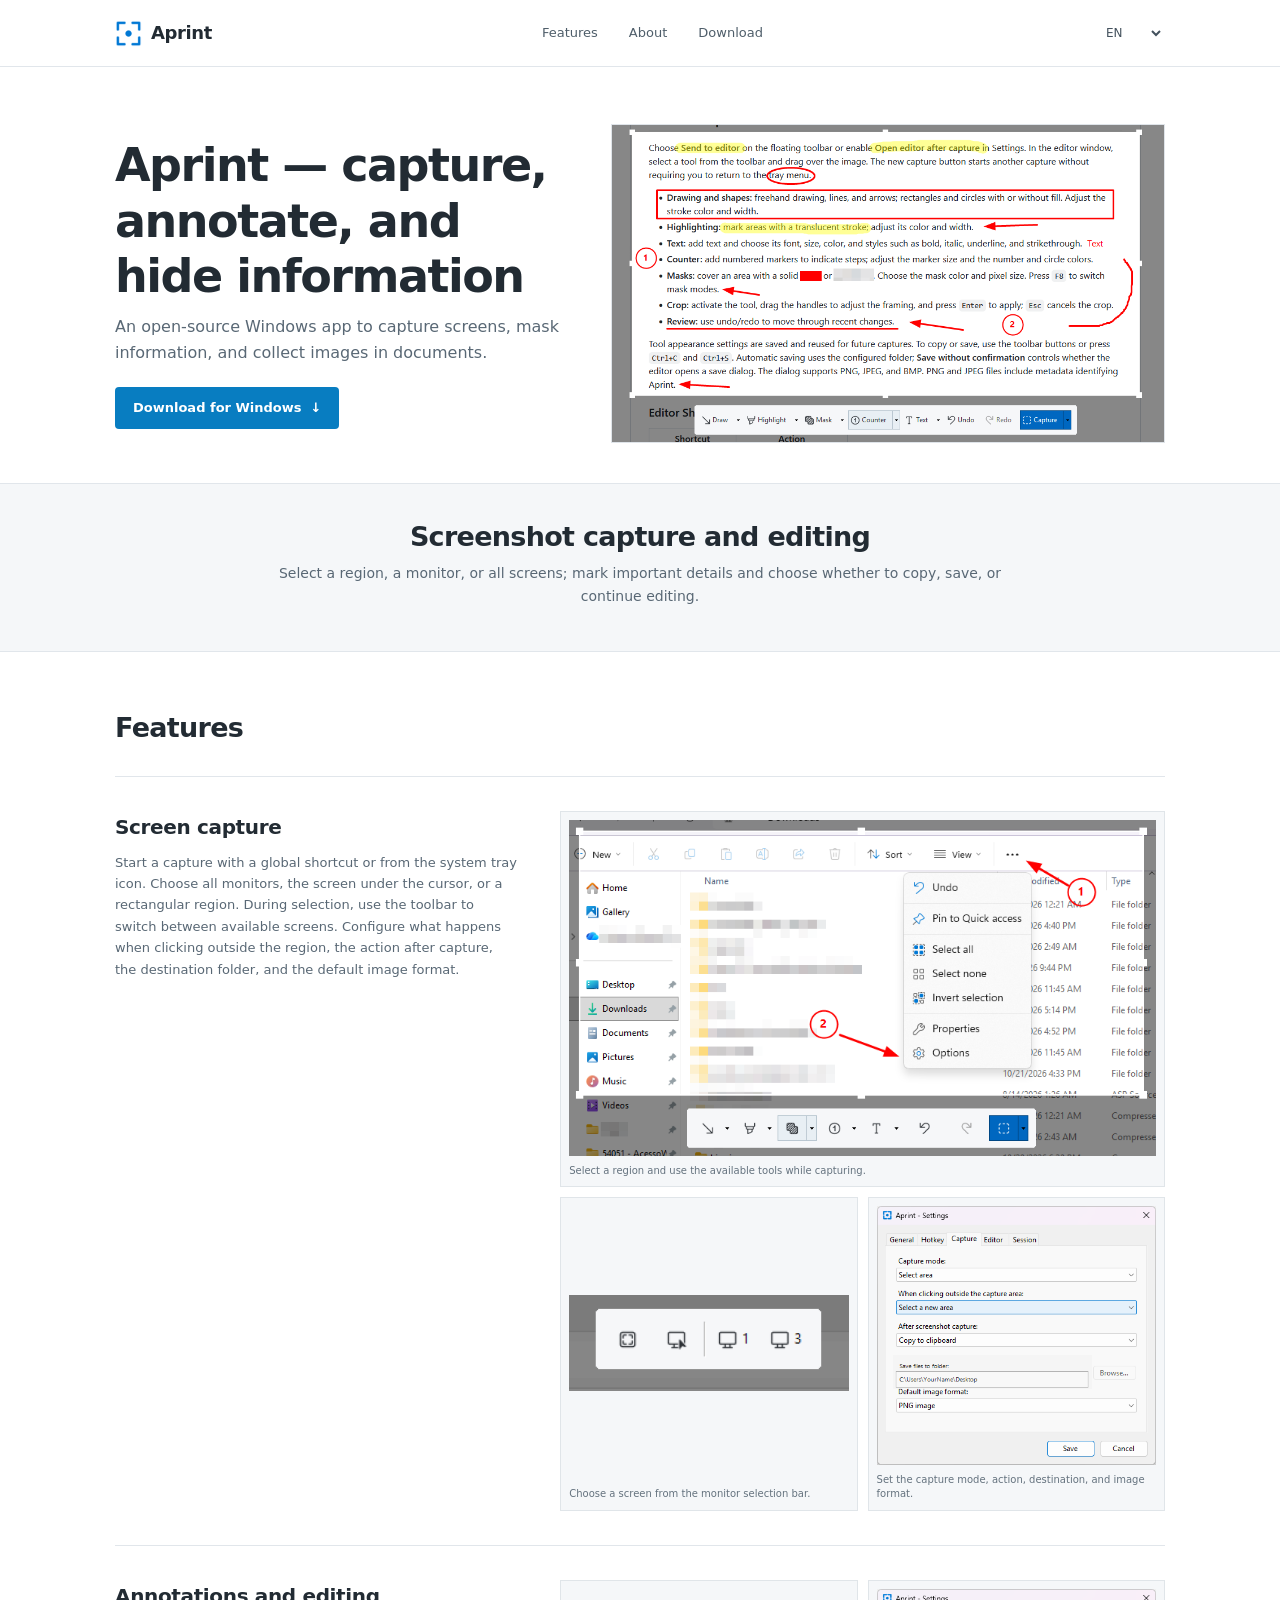
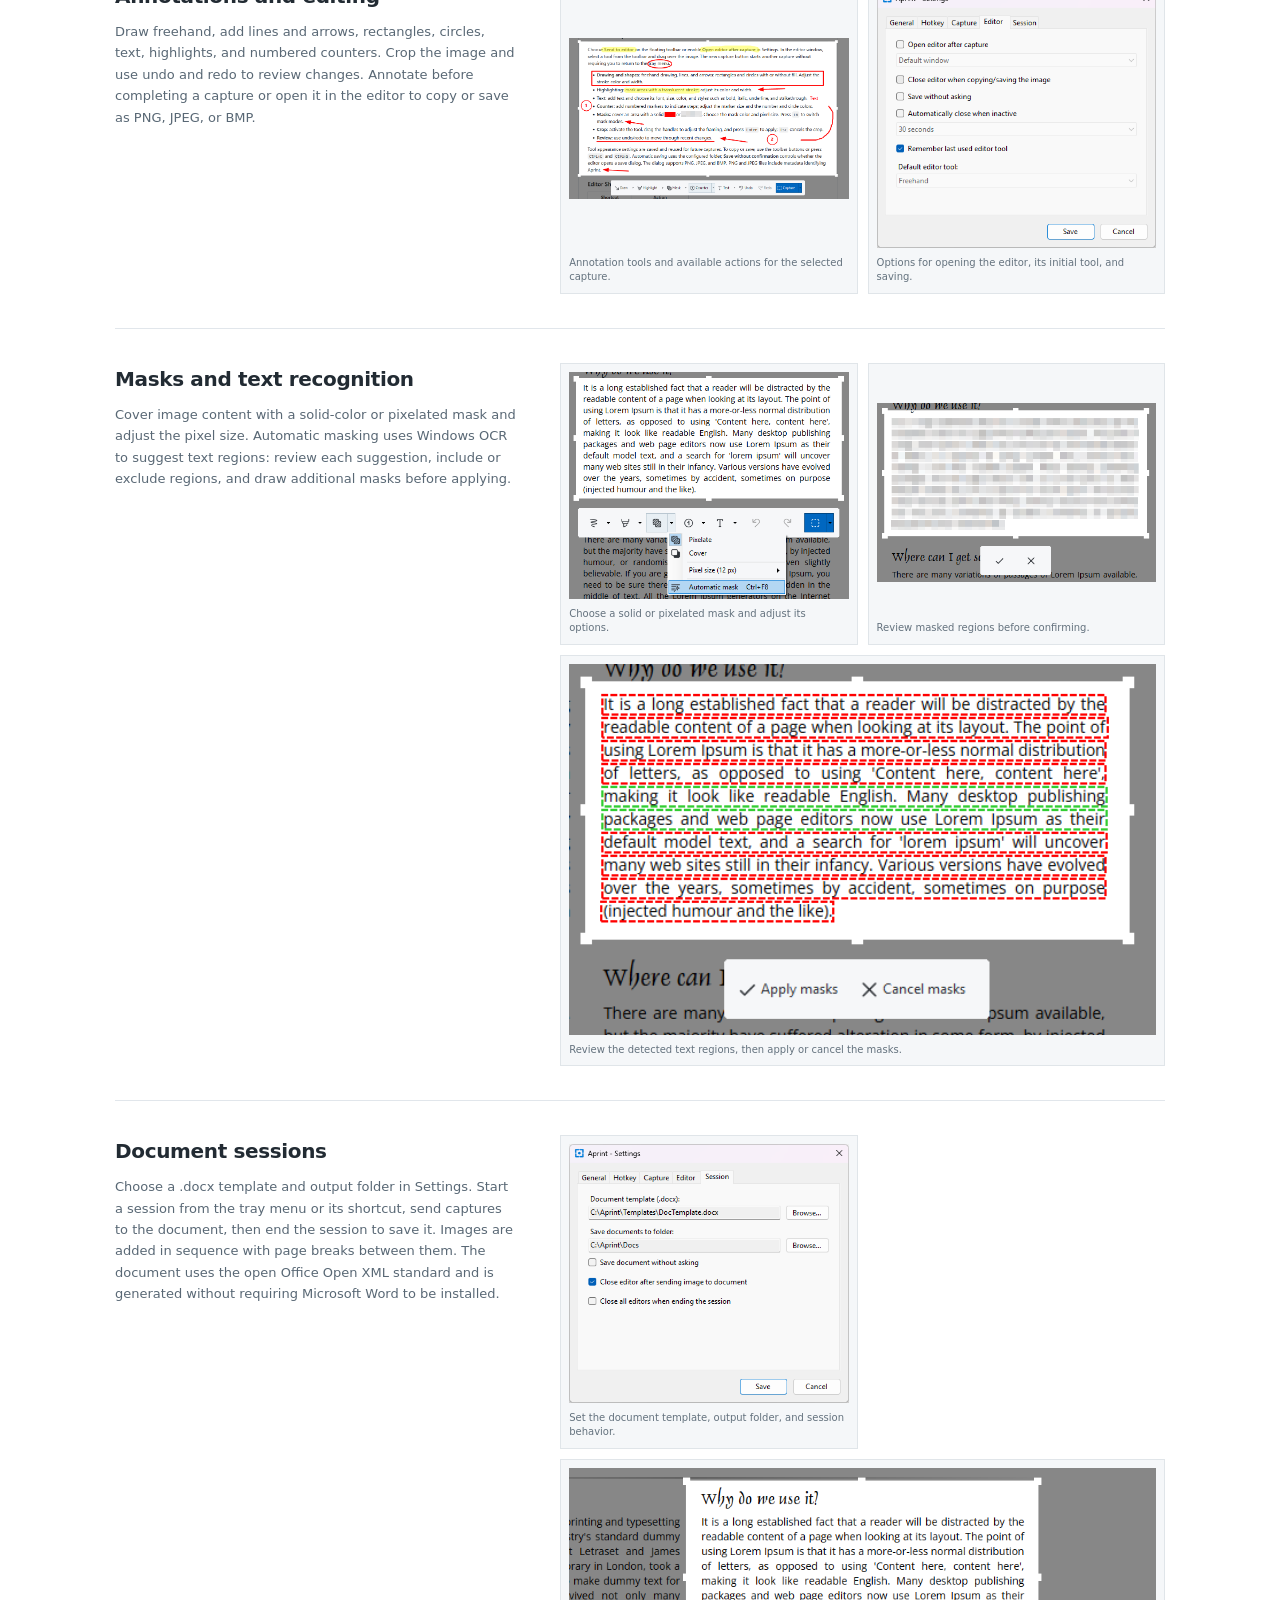
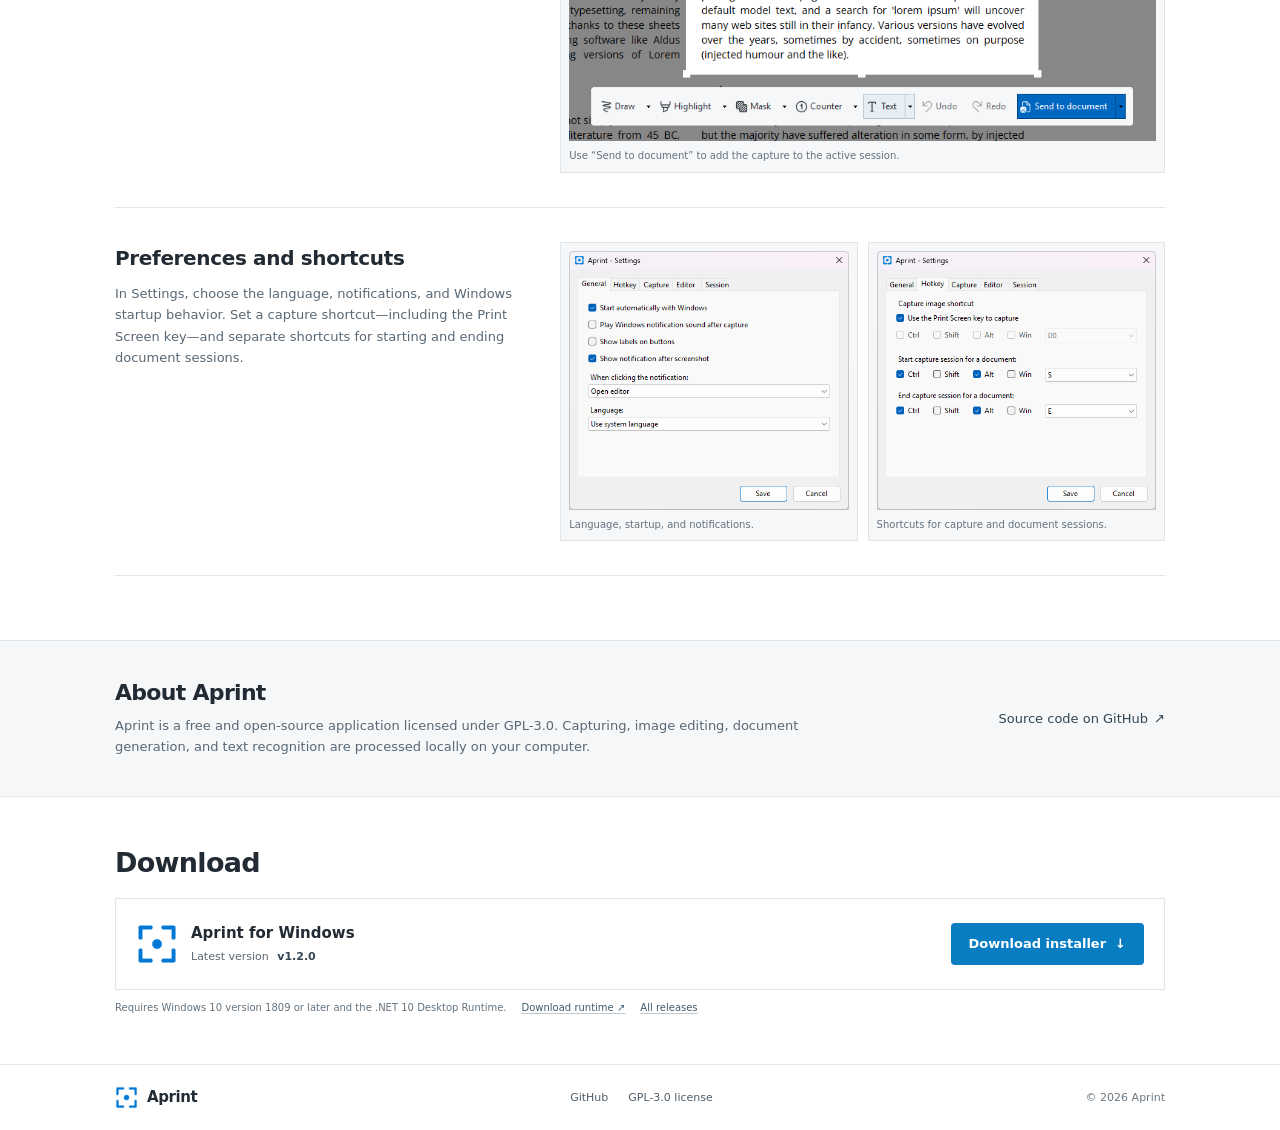
==== index.html @ 906020ec "first commit" ====
<!doctype html>
<html lang="pt-BR">
<head>
  <meta charset="utf-8">
  <meta name="viewport" content="width=device-width, initial-scale=1">
  <meta name="theme-color" content="#ffffff">
  <meta name="description" content="Aplicativo de código aberto para Windows: capture telas, proteja informações com máscaras e reúna imagens em documentos.">
  <meta property="og:type" content="website">
  <meta property="og:title" content="Aprint — capture, anote e oculte informações">
  <meta property="og:description" content="Aplicativo de código aberto para Windows: capture telas, proteja informações com máscaras e reúna imagens em documentos.">
  <meta property="og:image" content="assets/capture-annotations.png">
  <title>Aprint — capture, anote e oculte informações</title>
  <link rel="icon" type="image/png" href="assets/AppIcon.png">
  <link rel="stylesheet" href="styles.css">
  <script src="app.js" defer></script>
</head>
<body>
  <a class="skip-link" href="#main" data-i18n="skip">Pular para o conteúdo</a>
  <header class="site-header">
    <div class="container nav-wrap">
      <a class="brand" href="#" aria-label="Aprint — início" data-i18n-aria="brandHome">
        <img src="assets/AppIcon.png" alt="">
        <span>Aprint</span>
      </a>
      <nav class="desktop-nav" aria-label="Navegação principal" data-i18n-aria="mainNavigation">
        <a href="#features" data-i18n="navFeatures">Recursos</a>
        <a href="#about" data-i18n="navAbout">Sobre</a>
        <a href="#download" data-i18n="navDownload">Download</a>
      </nav>
      <div class="nav-actions">
        <label class="sr-only" for="language" data-i18n="languageLabel">Idioma</label>
        <select id="language" class="language-select" aria-label="Idioma" data-i18n-aria="languageLabel">
          <option value="pt-BR">PT</option>
          <option value="en">EN</option>
          <option value="es">ES</option>
        </select>
      </div>
    </div>
  </header>

  <main id="main">
    <section class="hero">
      <div class="container">
        <div class="hero-copy">
          <h1 data-i18n="heroTitle">Aprint — capture, anote e oculte informações</h1>
          <p data-i18n="heroLead">Aplicativo de captura de tela de código aberto: capture telas, proteja informações com máscaras e reúna imagens em documentos.</p>
          <a class="button button-primary" href="#download"><span data-i18n="heroCta">Baixar para Windows</span><span aria-hidden="true">↓</span></a>
        </div>
        <figure class="hero-preview">
          <img src="assets/capture-annotations.png" alt="" data-i18n-alt="heroAlt">
        </figure>
      </div>
    </section>

    <section class="intro">
      <div class="container intro-inner">
        <h2 data-i18n="introTitle">Captura e edição de imagens</h2>
        <p data-i18n="introBody">Selecione uma área, um monitor ou todas as telas; marque os detalhes importantes e escolha se quer copiar, salvar ou continuar editando.</p>
      </div>
    </section>

    <section class="section features" id="features">
      <div class="container">
        <h2 class="section-title" data-i18n="featuresTitle">Recursos</h2>
        <div class="feature-list">
          <article class="feature-row">
            <div class="feature-copy">
              <h3 data-i18n="captureTitle">Captura de tela</h3>
              <p data-i18n="captureBody">Inicie a captura com um atalho global ou pelo ícone na bandeja do sistema. Escolha todos os monitores, a tela sob o cursor ou uma região retangular. Na seleção, a barra permite alternar entre as telas disponíveis. Configure o que acontece ao clicar fora da área, a ação após a captura, a pasta e o formato padrão.</p>
            </div>
            <div class="feature-gallery">
              <figure class="gallery-wide">
                <img src="assets/capture-snipping-tool.png" loading="lazy" alt="" data-i18n-alt="regionCaptureAlt">
                <figcaption data-i18n="regionCaptureCaption">Selecione a região e use as ferramentas disponíveis durante a captura.</figcaption>
              </figure>
              <figure>
                <img src="assets/capture-monitor-selection.png" loading="lazy" alt="" data-i18n-alt="monitorCaptureAlt">
                <figcaption data-i18n="monitorCaptureCaption">Escolha a tela na barra de seleção de monitores.</figcaption>
              </figure>
              <figure>
                <img src="assets/settings-capture.png" loading="lazy" alt="" data-i18n-alt="captureSettingsAlt">
                <figcaption data-i18n="captureSettingsCaption">Defina modo, ação, localização e formato das capturas.</figcaption>
              </figure>
            </div>
          </article>
          <article class="feature-row">
            <div class="feature-copy">
              <h3 data-i18n="editTitle">Anotações e edição</h3>
              <p data-i18n="editBody">Desenhe à mão livre, trace linhas e setas, adicione retângulos, círculos, texto, destaques e contadores numerados. Recorte a imagem e use desfazer e refazer para revisar as alterações. A captura pode ser anotada antes de concluir ou aberta no editor, onde também é possível copiar ou salvar em PNG, JPEG e BMP.</p>
            </div>
            <div class="feature-gallery">
              <figure>
                <img src="assets/capture-annotations.png" loading="lazy" alt="" data-i18n-alt="annotationToolsAlt">
                <figcaption data-i18n="annotationToolsCaption">Barra de ferramentas de anotação e ações da captura selecionada.</figcaption>
              </figure>
              <figure>
                <img src="assets/settings-editor.png" loading="lazy" alt="" data-i18n-alt="editorSettingsAlt">
                <figcaption data-i18n="editorSettingsCaption">Opções para abertura do editor, ferramenta inicial e salvamento.</figcaption>
              </figure>
            </div>
          </article>
          <article class="feature-row">
            <div class="feature-copy">
              <h3 data-i18n="maskTitle">Máscaras e reconhecimento de texto</h3>
              <p data-i18n="maskBody">Cubra informações com uma máscara de cor sólida ou pixelada e ajuste o tamanho dos pixels. A máscara automática usa o OCR do Windows para sugerir áreas de texto: revise cada sugestão, inclua ou exclua regiões e desenhe máscaras adicionais antes de aplicar.</p>
            </div>
            <div class="feature-gallery">
              <figure>
                <img src="assets/mask-automatic-menu.png" loading="lazy" alt="" data-i18n-alt="maskMenuAlt">
                <figcaption data-i18n="maskMenuCaption">Selecione a máscara sólida ou pixelada e ajuste suas opções.</figcaption>
              </figure>
              <figure>
                <img src="assets/mask-pixelation-review.png" loading="lazy" alt="" data-i18n-alt="maskReviewAlt">
                <figcaption data-i18n="maskReviewCaption">Revise as regiões mascaradas antes de confirmar.</figcaption>
              </figure>
              <figure class="gallery-wide">
                <img src="assets/mask-ocr-suggestions.png" loading="lazy" alt="" data-i18n-alt="maskOcrAlt">
                <figcaption data-i18n="maskOcrCaption">Revise as regiões de texto detectadas e aplique ou cancele as máscaras.</figcaption>
              </figure>
            </div>
          </article>
          <article class="feature-row">
            <div class="feature-copy">
              <h3 data-i18n="sessionTitle">Sessões de documentos</h3>
              <p data-i18n="sessionBody">Escolha um modelo .docx e uma pasta de destino nas configurações. Inicie uma sessão pelo menu da bandeja ou pelo atalho configurado, envie capturas para o documento e encerre a sessão para salvá-lo. As imagens são adicionadas em sequência, com quebras de página entre elas. O documento usa o padrão aberto Office Open XML e é gerado sem precisar instalar o Microsoft Word.</p>
            </div>
            <div class="feature-gallery">
              <figure>
                <img src="assets/settings-session.png" loading="lazy" alt="" data-i18n-alt="sessionSettingsAlt">
                <figcaption data-i18n="sessionSettingsCaption">Configure o modelo, a pasta de destino e o comportamento da sessão.</figcaption>
              </figure>
              <figure class="gallery-wide">
                <img src="assets/session-send-to-document.png" loading="lazy" alt="" data-i18n-alt="sessionSendAlt">
                <figcaption data-i18n="sessionSendCaption">Use “Enviar para documento” para incluir a captura na sessão ativa.</figcaption>
              </figure>
            </div>
          </article>
          <article class="feature-row">
            <div class="feature-copy">
              <h3 data-i18n="preferencesTitle">Preferências e atalhos</h3>
              <p data-i18n="preferencesBody">Nas configurações, escolha o idioma, notificações e comportamento ao iniciar o Windows. Defina o atalho de captura — incluindo a tecla Print Screen — e atalhos separados para iniciar e encerrar sessões de documentos.</p>
            </div>
            <div class="feature-gallery">
              <figure>
                <img src="assets/settings-general.png" loading="lazy" alt="" data-i18n-alt="generalSettingsAlt">
                <figcaption data-i18n="generalSettingsCaption">Idioma, inicialização e notificações.</figcaption>
              </figure>
              <figure>
                <img src="assets/settings-hotkeys.png" loading="lazy" alt="" data-i18n-alt="hotkeySettingsAlt">
                <figcaption data-i18n="hotkeySettingsCaption">Atalhos para captura e sessões de documentos.</figcaption>
              </figure>
            </div>
          </article>
        </div>
      </div>
    </section>

    <section class="about" id="about">
      <div class="container about-inner">
        <div class="about-copy">
          <h2 data-i18n="aboutTitle">Sobre o Aprint</h2>
          <p data-i18n="aboutBody">O Aprint é um aplicativo gratuito e de código aberto, licenciado sob GPL-3.0. Captura, edição de imagens, geração de documentos e reconhecimento de texto são processados localmente no computador.</p>
        </div>
        <a class="text-link" href="https://github.com/adrianoramos/aprint" target="_blank" rel="noopener noreferrer"><span data-i18n="sourceLink">Código-fonte no GitHub</span><span aria-hidden="true">↗</span></a>
      </div>
    </section>

    <section class="download section" id="download">
      <div class="container">
        <h2 class="section-title" data-i18n="downloadTitle">Download</h2>
        <div class="download-card">
          <div class="download-info">
            <img src="assets/AppIcon.png" alt="" width="42" height="42">
            <div>
              <h3 data-i18n="windowsDownload">Aprint para Windows</h3>
              <p><span data-i18n="latestRelease">Versão mais recente</span> <strong id="release-version">v1.2.0</strong><span id="release-date"></span></p>
            </div>
          </div>
          <a class="button button-primary" id="download-button" href="https://github.com/adrianoramos/aprint/releases/download/v1.2.0/Aprint-1.2.0-setup.exe">
            <span data-i18n="downloadInstaller">Baixar instalador</span>
            <span aria-hidden="true">↓</span>
          </a>
        </div>
        <div class="download-notes">
          <span data-i18n="requirements">Requer Windows 10 versão 1809 ou posterior e .NET 10 Desktop Runtime.</span>
          <a href="https://dotnet.microsoft.com/download/dotnet/10.0" target="_blank" rel="noopener noreferrer" data-i18n="runtimeLink">Baixar runtime ↗</a>
          <a id="release-link" href="https://github.com/adrianoramos/aprint/releases" target="_blank" rel="noopener noreferrer" data-i18n="allReleases">Todas as versões</a>
        </div>
      </div>
    </section>
  </main>

  <footer class="site-footer">
    <div class="container footer-inner">
      <a class="brand" href="#" aria-label="Aprint — início" data-i18n-aria="brandHome">
        <img src="assets/AppIcon.png" alt="">
        <span>Aprint</span>
      </a>
      <div class="footer-links">
        <a href="https://github.com/adrianoramos/aprint" target="_blank" rel="noopener noreferrer" data-i18n="footerGithub">GitHub</a>
        <a href="https://github.com/adrianoramos/aprint/blob/main/LICENSE" target="_blank" rel="noopener noreferrer" data-i18n="footerLicense">Licença GPL-3.0</a>
      </div>
      <span class="copyright">© <span id="year"></span> Aprint</span>
    </div>
  </footer>
</body>
</html>
---- styles.css ----
:root {
  color-scheme: light;
  --page: #fff;
  --subtle: #f5f7f9;
  --line: #e1e6eb;
  --text: #222b33;
  --muted: #596875;
  --blue: #087dc1;
  --font: Inter, ui-sans-serif, system-ui, -apple-system, BlinkMacSystemFont, "Segoe UI", sans-serif;
}

* { box-sizing: border-box; }
html { scroll-behavior: smooth; scroll-padding-top: 76px; }
body { margin: 0; background: var(--page); color: var(--text); font-family: var(--font); font-size: 15px; line-height: 1.65; -webkit-font-smoothing: antialiased; }
a { color: inherit; text-decoration: none; }
img { display: block; max-width: 100%; }
h1, h2, h3, p, figure { margin: 0; }
.container { width: min(1050px, calc(100% - 48px)); margin-inline: auto; }
.sr-only { position: absolute; width: 1px; height: 1px; padding: 0; margin: -1px; overflow: hidden; clip: rect(0,0,0,0); white-space: nowrap; border: 0; }
.skip-link { position: fixed; z-index: 20; top: 10px; left: 10px; padding: 8px 12px; transform: translateY(-150%); border-radius: 3px; background: #fff; color: var(--text); box-shadow: 0 1px 5px #0002; }
.skip-link:focus { transform: translateY(0); }

.site-header { position: sticky; z-index: 10; top: 0; border-bottom: 1px solid var(--line); background: rgba(255,255,255,.97); }
.nav-wrap { display: flex; min-height: 66px; align-items: center; justify-content: space-between; }
.brand { display: inline-flex; align-items: center; gap: 9px; font-size: 18px; font-weight: 650; letter-spacing: -.4px; }
.brand img { width: 27px; height: 27px; object-fit: contain; }
.desktop-nav { display: flex; align-items: center; gap: 31px; }
.desktop-nav a, .footer-links a { color: #4f5e6a; font-size: 13px; }
.desktop-nav a:hover, .footer-links a:hover, .text-link:hover { color: var(--blue); }
.nav-actions { display: flex; align-items: center; }
.language-select { padding: 7px 25px 7px 8px; border: 1px solid transparent; border-radius: 3px; background: transparent; color: #43515d; font: inherit; font-size: 12px; cursor: pointer; }
.language-select:focus-visible { outline: 2px solid var(--blue); outline-offset: 2px; }
.language-select option { background: white; color: var(--text); }

.hero { padding: 57px 0 40px; }
.hero-copy { max-width: 760px; margin: 0 auto 34px; text-align: center; }
.hero h1 { font-size: clamp(32px, 4.1vw, 46px); font-weight: 620; letter-spacing: -1.5px; line-height: 1.2; }
.hero-copy p { margin: 10px auto 20px; color: var(--muted); font-size: 16px; }
.button { display: inline-flex; min-height: 42px; padding: 0 17px; align-items: center; justify-content: center; gap: 9px; border: 1px solid transparent; border-radius: 4px; font: inherit; font-size: 13px; font-weight: 600; }
.button-primary { background: var(--blue); color: #fff; }
.button-primary:hover { background: #066ba7; }
.hero-preview { max-width: 850px; margin-inline: auto; border: 1px solid #dfe4e9; background: var(--subtle); }
.hero-preview img { width: 100%; }

@media (min-width: 801px) {
  .hero > .container { display: grid; grid-template-columns: minmax(0, .9fr) minmax(0, 1.1fr); align-items: center; gap: 42px; }
  .hero-copy { margin: 0; text-align: left; }
  .hero-copy p { margin-inline: 0; }
  .hero-preview { width: 100%; min-width: 0; }
}

.intro { padding: 35px 0 43px; border-block: 1px solid var(--line); background: var(--subtle); }
.intro-inner { max-width: 730px; text-align: center; }
.intro h2, .section-title, .about h2 { font-size: 27px; font-weight: 610; letter-spacing: -.7px; line-height: 1.3; }
.intro p { margin-top: 8px; color: var(--muted); font-size: 14px; }

.section { padding: 58px 0 64px; }
.section-title { margin-bottom: 30px; }
.feature-list { border-top: 1px solid var(--line); }
.feature-row { display: grid; padding: 34px 0; grid-template-columns: .8fr 1.2fr; align-items: start; gap: 42px; border-bottom: 1px solid var(--line); }
.feature-row-reverse { grid-template-columns: 1.2fr .8fr; }
.feature-row-reverse .feature-copy { grid-column: 2; grid-row: 1; }
.feature-row-reverse .feature-gallery { grid-column: 1; grid-row: 1; }
.feature-copy h3 { font-size: 20px; font-weight: 610; letter-spacing: -.35px; }
.feature-copy p { margin-top: 8px; color: var(--muted); font-size: 13px; }
.feature-gallery { display: grid; min-width: 0; grid-template-columns: repeat(2, minmax(0, 1fr)); align-items: stretch; gap: 10px; }
.feature-gallery figure { display: grid; min-width: 0; padding: 8px; grid-template-rows: 1fr auto; gap: 8px; border: 1px solid #e0e5e9; background: var(--subtle); }
.feature-gallery figure img { width: 100%; max-height: 280px; align-self: center; object-fit: contain; }
.feature-gallery .gallery-wide { grid-column: 1 / -1; }
.feature-gallery .gallery-wide img { max-height: 380px; }
.feature-gallery figcaption { color: #64727e; font-size: 10px; line-height: 1.45; }

.about { padding: 38px 0; border-block: 1px solid var(--line); background: var(--subtle); }
.about-inner { display: flex; align-items: center; justify-content: space-between; gap: 38px; }
.about-copy { max-width: 710px; }
.about h2 { font-size: 22px; }
.about p { margin-top: 7px; color: var(--muted); font-size: 13px; }
.text-link { display: inline-flex; flex: 0 0 auto; align-items: center; gap: 6px; color: #334653; font-size: 13px; }

.download { padding-top: 48px; padding-bottom: 48px; }
.download .section-title { margin-bottom: 18px; }
.download-card { display: flex; min-height: 92px; padding: 18px 20px; align-items: center; justify-content: space-between; gap: 20px; border: 1px solid var(--line); background: #fff; }
.download-info { display: flex; align-items: center; gap: 13px; }
.download-info > img { width: 42px; height: 42px; object-fit: contain; }
.download-info h3 { font-size: 15px; font-weight: 610; }
.download-info p { margin-top: 2px; color: var(--muted); font-size: 11px; }
.download-info strong { margin-left: 5px; color: #344553; font-weight: 600; }
#release-date:empty { display: none; }
#release-date:not(:empty)::before { padding-inline: 5px; content: "·"; }
.download-notes { display: flex; margin-top: 10px; flex-wrap: wrap; gap: 5px 15px; color: #64727e; font-size: 10px; }
.download-notes a { color: #405b6e; text-decoration: underline; text-decoration-color: #bac8d1; text-underline-offset: 2px; }
.download-notes a:hover { color: var(--blue); }

.site-footer { border-top: 1px solid var(--line); background: #fff; }
.footer-inner { display: flex; min-height: 65px; align-items: center; justify-content: space-between; gap: 20px; }
.footer-inner .brand { font-size: 15px; }
.footer-inner .brand img { width: 23px; height: 23px; }
.footer-links { display: flex; gap: 20px; }
.footer-links a, .copyright { font-size: 11px; }
.copyright { color: #6a7782; }
:focus-visible { outline: 2px solid var(--blue); outline-offset: 3px; }

@media (max-width: 680px) {
  html { scroll-padding-top: 65px; }
  .container { width: calc(100% - 36px); }
  .nav-wrap { min-height: 60px; }
  .desktop-nav { gap: 14px; }
  .desktop-nav a { font-size: 11px; }
  .brand { gap: 7px; font-size: 16px; }
  .brand img { width: 24px; height: 24px; }
  .language-select { padding-inline: 4px 16px; font-size: 10px; }
  .hero { padding: 43px 0 30px; }
  .hero-copy { margin-bottom: 25px; }
  .hero h1 { font-size: 34px; }
  .hero-copy p { font-size: 14px; }
  .intro { padding: 29px 0 34px; }
  .intro h2, .section-title { font-size: 24px; }
  .section { padding: 42px 0; }
  .feature-row, .feature-row-reverse { padding: 24px 0; grid-template-columns: 1fr; gap: 16px; }
  .feature-row-reverse .feature-copy, .feature-row-reverse .feature-gallery { grid-column: 1; grid-row: auto; }
  .feature-copy h3 { font-size: 18px; }
  .feature-copy p { font-size: 12px; }
  .feature-gallery { gap: 8px; }
  .feature-gallery figure { padding: 6px; gap: 6px; }
  .feature-gallery figure img { max-height: 230px; }
  .feature-gallery .gallery-wide img { max-height: 290px; }
  .feature-gallery figcaption { font-size: 9px; }
  .about-inner { align-items: flex-start; flex-direction: column; gap: 16px; }
  .download-card { align-items: flex-start; flex-direction: column; }
  .download-card .button { align-self: stretch; }
  .footer-inner { padding-block: 15px; flex-wrap: wrap; }
  .footer-links { gap: 13px; }
}

@media (max-width: 370px) {
  .desktop-nav { gap: 9px; }
  .desktop-nav a { font-size: 10px; }
  .brand span { display: none; }
}

@media (prefers-reduced-motion: reduce) {
  *, *::before, *::after { scroll-behavior: auto !important; transition-duration: .01ms !important; animation-duration: .01ms !important; animation-iteration-count: 1 !important; }
}
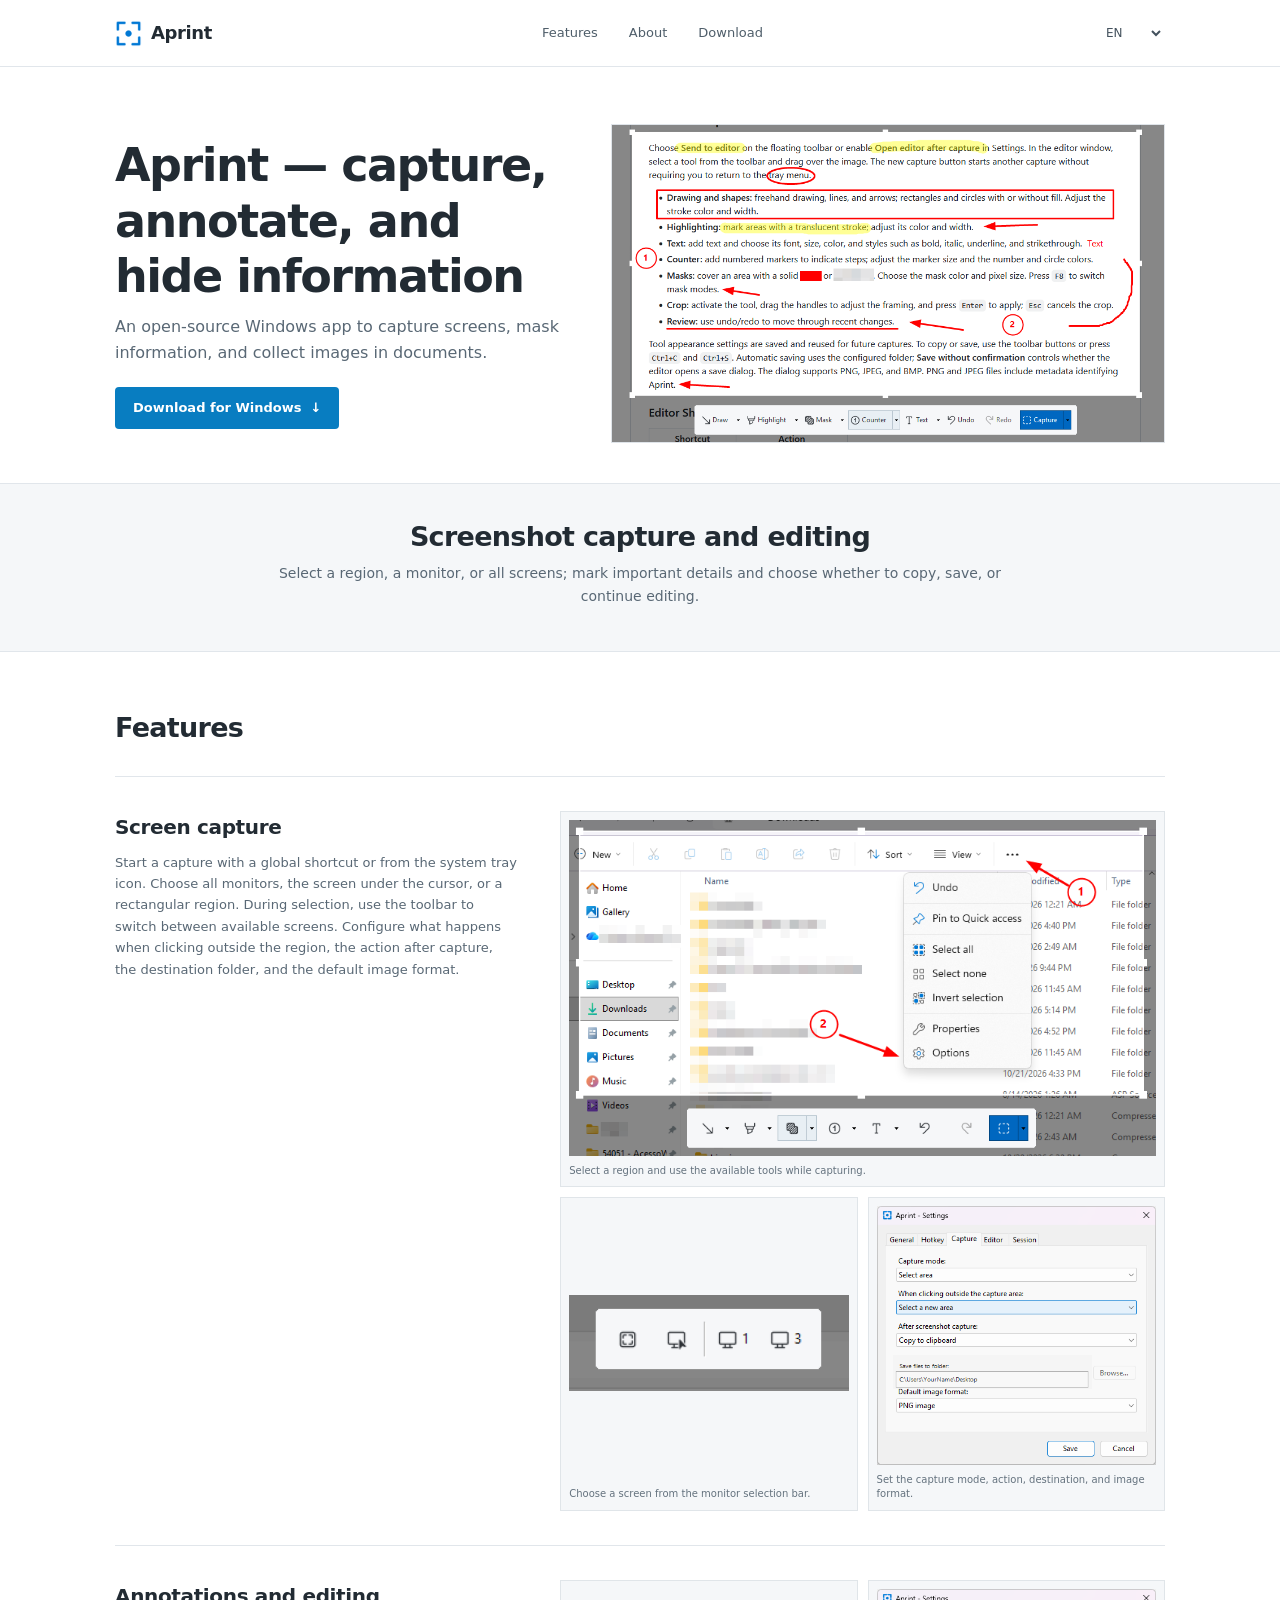
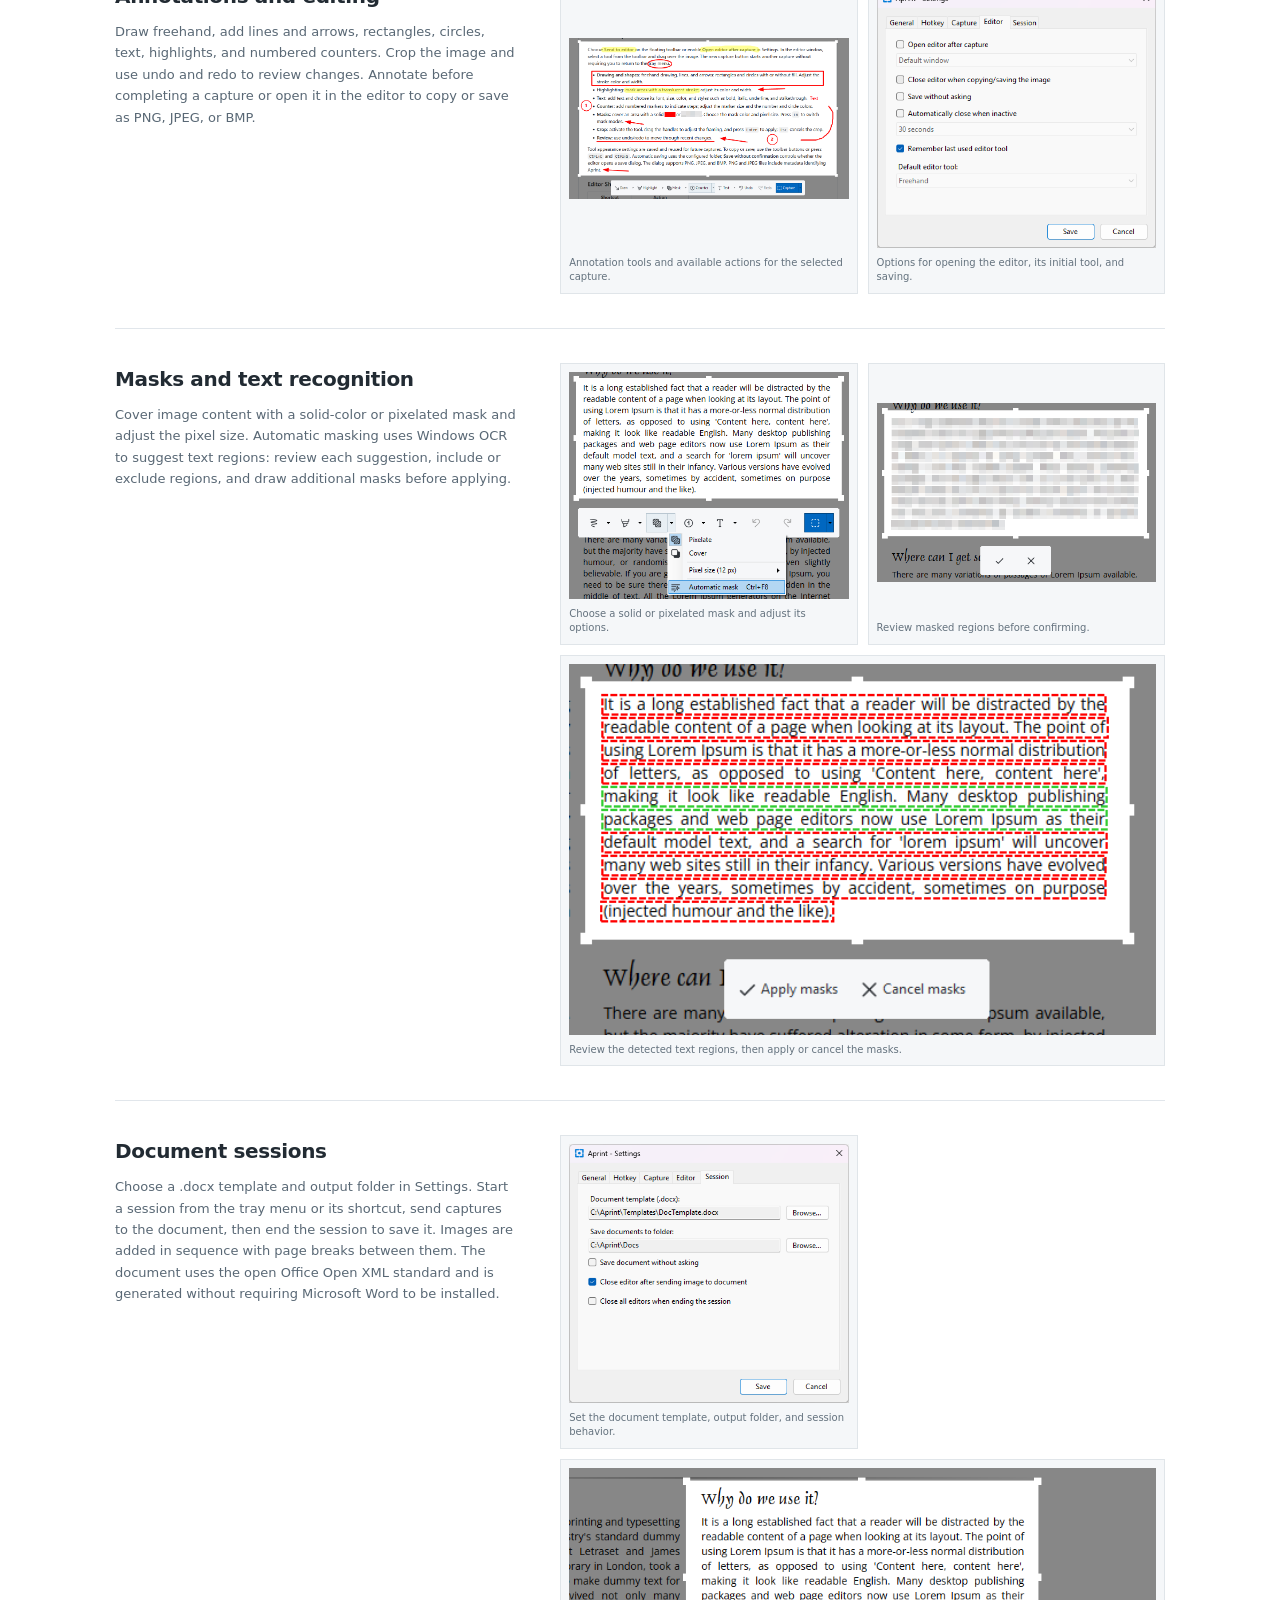
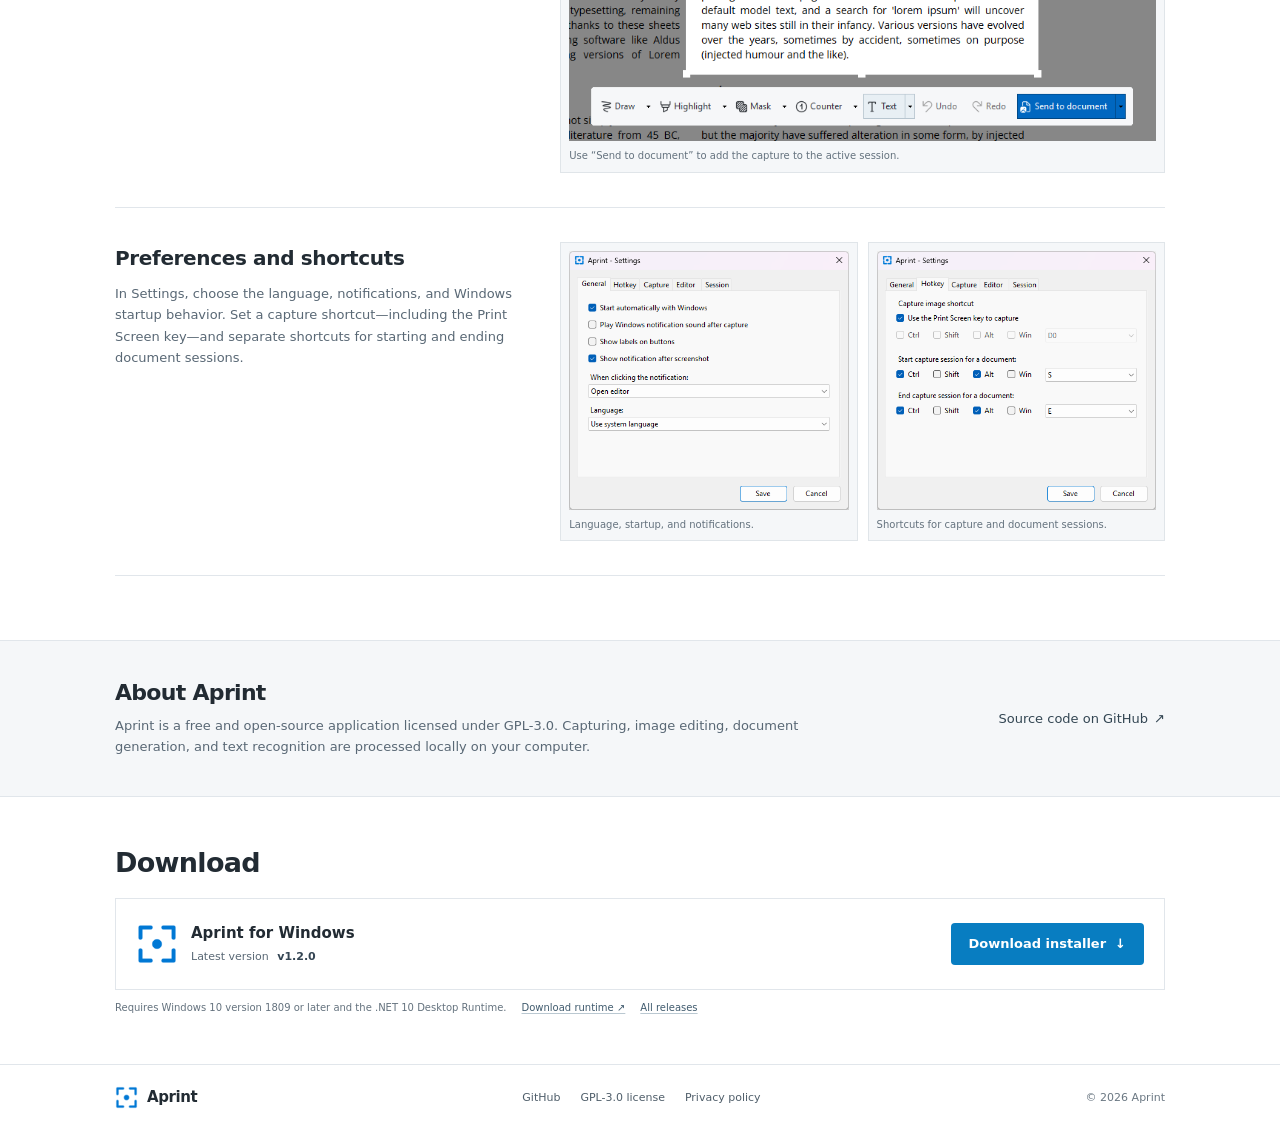
==== commit 2d8d25d7: "Privacy policy page" ====
--- a/index.html
+++ b/index.html
@@ -1,37 +1,50 @@
 <!doctype html>
-<html lang="pt-BR">
+<html lang="en">
 <head>
   <meta charset="utf-8">
   <meta name="viewport" content="width=device-width, initial-scale=1">
   <meta name="theme-color" content="#ffffff">
-  <meta name="description" content="Aplicativo de código aberto para Windows: capture telas, proteja informações com máscaras e reúna imagens em documentos.">
+  <meta name="description" content="Open-source Windows app to capture screens, mask information, and collect images in documents.">
   <meta property="og:type" content="website">
-  <meta property="og:title" content="Aprint — capture, anote e oculte informações">
-  <meta property="og:description" content="Aplicativo de código aberto para Windows: capture telas, proteja informações com máscaras e reúna imagens em documentos.">
+  <meta property="og:title" content="Aprint — capture, annotate, and hide information">
+  <meta property="og:description" content="Open-source Windows app to capture screens, mask information, and collect images in documents.">
   <meta property="og:image" content="assets/capture-annotations.png">
-  <title>Aprint — capture, anote e oculte informações</title>
+  <title>Aprint — capture, annotate, and hide information</title>
   <link rel="icon" type="image/png" href="assets/AppIcon.png">
   <link rel="stylesheet" href="styles.css">
   <script src="app.js" defer></script>
+  <script async src="https://www.googletagmanager.com/gtm.js?id=GTM-P7H8LNK3"></script>
+  <script>
+    window.dataLayer = window.dataLayer || [];
+    function gtag(){dataLayer.push(arguments);}
+    gtag('js', new Date());
+  </script>
+  <script type="text/javascript">
+    (function(c,l,a,r,i,t,y){
+        c[a]=c[a]||function(){(c[a].q=c[a].q||[]).push(arguments)};
+        t=l.createElement(r);t.async=1;t.src="https://www.clarity.ms/tag/"+i;
+        y=l.getElementsByTagName(r)[0];y.parentNode.insertBefore(t,y);
+    })(window, document, "clarity", "script", "zi9a3mgdma");
+  </script>
 </head>
 <body>
-  <a class="skip-link" href="#main" data-i18n="skip">Pular para o conteúdo</a>
+  <a class="skip-link" href="#main" data-i18n="skip">Skip to content</a>
   <header class="site-header">
     <div class="container nav-wrap">
-      <a class="brand" href="#" aria-label="Aprint — início" data-i18n-aria="brandHome">
+      <a class="brand" href="#" aria-label="Aprint — home" data-i18n-aria="brandHome">
         <img src="assets/AppIcon.png" alt="">
         <span>Aprint</span>
       </a>
-      <nav class="desktop-nav" aria-label="Navegação principal" data-i18n-aria="mainNavigation">
-        <a href="#features" data-i18n="navFeatures">Recursos</a>
-        <a href="#about" data-i18n="navAbout">Sobre</a>
+      <nav class="desktop-nav" aria-label="Main navigation" data-i18n-aria="mainNavigation">
+        <a href="#features" data-i18n="navFeatures">Features</a>
+        <a href="#about" data-i18n="navAbout">About</a>
         <a href="#download" data-i18n="navDownload">Download</a>
       </nav>
       <div class="nav-actions">
-        <label class="sr-only" for="language" data-i18n="languageLabel">Idioma</label>
-        <select id="language" class="language-select" aria-label="Idioma" data-i18n-aria="languageLabel">
+        <label class="sr-only" for="language" data-i18n="languageLabel">Language</label>
+        <select id="language" class="language-select" aria-label="Language" data-i18n-aria="languageLabel">
+          <option value="en" selected>EN</option>
           <option value="pt-BR">PT</option>
-          <option value="en">EN</option>
           <option value="es">ES</option>
         </select>
       </div>
@@ -42,9 +55,9 @@
     <section class="hero">
       <div class="container">
         <div class="hero-copy">
-          <h1 data-i18n="heroTitle">Aprint — capture, anote e oculte informações</h1>
-          <p data-i18n="heroLead">Aplicativo de captura de tela de código aberto: capture telas, proteja informações com máscaras e reúna imagens em documentos.</p>
-          <a class="button button-primary" href="#download"><span data-i18n="heroCta">Baixar para Windows</span><span aria-hidden="true">↓</span></a>
+          <h1 data-i18n="heroTitle">Aprint — capture, annotate, and hide information</h1>
+          <p data-i18n="heroLead">An open-source Windows app to capture screens, mask information, and collect images in documents.</p>
+          <a class="button button-primary" href="#download"><span data-i18n="heroCta">Download for Windows</span><span aria-hidden="true">↓</span></a>
         </div>
         <figure class="hero-preview">
           <img src="assets/capture-annotations.png" alt="" data-i18n-alt="heroAlt">
@@ -54,100 +67,100 @@
 
     <section class="intro">
       <div class="container intro-inner">
-        <h2 data-i18n="introTitle">Captura e edição de imagens</h2>
-        <p data-i18n="introBody">Selecione uma área, um monitor ou todas as telas; marque os detalhes importantes e escolha se quer copiar, salvar ou continuar editando.</p>
+        <h2 data-i18n="introTitle">Screenshot capture and editing</h2>
+        <p data-i18n="introBody">Select a region, a monitor, or all screens; mark important details and choose whether to copy, save, or continue editing.</p>
       </div>
     </section>
 
     <section class="section features" id="features">
       <div class="container">
-        <h2 class="section-title" data-i18n="featuresTitle">Recursos</h2>
+        <h2 class="section-title" data-i18n="featuresTitle">Features</h2>
         <div class="feature-list">
           <article class="feature-row">
             <div class="feature-copy">
-              <h3 data-i18n="captureTitle">Captura de tela</h3>
-              <p data-i18n="captureBody">Inicie a captura com um atalho global ou pelo ícone na bandeja do sistema. Escolha todos os monitores, a tela sob o cursor ou uma região retangular. Na seleção, a barra permite alternar entre as telas disponíveis. Configure o que acontece ao clicar fora da área, a ação após a captura, a pasta e o formato padrão.</p>
+              <h3 data-i18n="captureTitle">Screen capture</h3>
+              <p data-i18n="captureBody">Start a capture with a global shortcut or from the system tray icon. Choose all monitors, the screen under the cursor, or a rectangular region. During selection, use the toolbar to switch between available screens. Configure what happens when clicking outside the region, the action after capture, the destination folder, and the default image format.</p>
             </div>
             <div class="feature-gallery">
               <figure class="gallery-wide">
                 <img src="assets/capture-snipping-tool.png" loading="lazy" alt="" data-i18n-alt="regionCaptureAlt">
-                <figcaption data-i18n="regionCaptureCaption">Selecione a região e use as ferramentas disponíveis durante a captura.</figcaption>
+                <figcaption data-i18n="regionCaptureCaption">Select a region and use the available tools while capturing.</figcaption>
               </figure>
               <figure>
                 <img src="assets/capture-monitor-selection.png" loading="lazy" alt="" data-i18n-alt="monitorCaptureAlt">
-                <figcaption data-i18n="monitorCaptureCaption">Escolha a tela na barra de seleção de monitores.</figcaption>
+                <figcaption data-i18n="monitorCaptureCaption">Choose a screen from the monitor selection bar.</figcaption>
               </figure>
               <figure>
                 <img src="assets/settings-capture.png" loading="lazy" alt="" data-i18n-alt="captureSettingsAlt">
-                <figcaption data-i18n="captureSettingsCaption">Defina modo, ação, localização e formato das capturas.</figcaption>
-              </figure>
-            </div>
-          </article>
-          <article class="feature-row">
-            <div class="feature-copy">
-              <h3 data-i18n="editTitle">Anotações e edição</h3>
-              <p data-i18n="editBody">Desenhe à mão livre, trace linhas e setas, adicione retângulos, círculos, texto, destaques e contadores numerados. Recorte a imagem e use desfazer e refazer para revisar as alterações. A captura pode ser anotada antes de concluir ou aberta no editor, onde também é possível copiar ou salvar em PNG, JPEG e BMP.</p>
+                <figcaption data-i18n="captureSettingsCaption">Set the capture mode, action, destination, and image format.</figcaption>
+              </figure>
+            </div>
+          </article>
+          <article class="feature-row">
+            <div class="feature-copy">
+              <h3 data-i18n="editTitle">Annotations and editing</h3>
+              <p data-i18n="editBody">Draw freehand, add lines and arrows, rectangles, circles, text, highlights, and numbered counters. Crop the image and use undo and redo to review changes. Annotate before completing a capture or open it in the editor to copy or save as PNG, JPEG, or BMP.</p>
             </div>
             <div class="feature-gallery">
               <figure>
                 <img src="assets/capture-annotations.png" loading="lazy" alt="" data-i18n-alt="annotationToolsAlt">
-                <figcaption data-i18n="annotationToolsCaption">Barra de ferramentas de anotação e ações da captura selecionada.</figcaption>
+                <figcaption data-i18n="annotationToolsCaption">Annotation tools and available actions for the selected capture.</figcaption>
               </figure>
               <figure>
                 <img src="assets/settings-editor.png" loading="lazy" alt="" data-i18n-alt="editorSettingsAlt">
-                <figcaption data-i18n="editorSettingsCaption">Opções para abertura do editor, ferramenta inicial e salvamento.</figcaption>
-              </figure>
-            </div>
-          </article>
-          <article class="feature-row">
-            <div class="feature-copy">
-              <h3 data-i18n="maskTitle">Máscaras e reconhecimento de texto</h3>
-              <p data-i18n="maskBody">Cubra informações com uma máscara de cor sólida ou pixelada e ajuste o tamanho dos pixels. A máscara automática usa o OCR do Windows para sugerir áreas de texto: revise cada sugestão, inclua ou exclua regiões e desenhe máscaras adicionais antes de aplicar.</p>
+                <figcaption data-i18n="editorSettingsCaption">Options for opening the editor, its initial tool, and saving.</figcaption>
+              </figure>
+            </div>
+          </article>
+          <article class="feature-row">
+            <div class="feature-copy">
+              <h3 data-i18n="maskTitle">Masks and text recognition</h3>
+              <p data-i18n="maskBody">Cover image content with a solid-color or pixelated mask and adjust the pixel size. Automatic masking uses Windows OCR to suggest text regions: review each suggestion, include or exclude regions, and draw additional masks before applying.</p>
             </div>
             <div class="feature-gallery">
               <figure>
                 <img src="assets/mask-automatic-menu.png" loading="lazy" alt="" data-i18n-alt="maskMenuAlt">
-                <figcaption data-i18n="maskMenuCaption">Selecione a máscara sólida ou pixelada e ajuste suas opções.</figcaption>
+                <figcaption data-i18n="maskMenuCaption">Choose a solid or pixelated mask and adjust its options.</figcaption>
               </figure>
               <figure>
                 <img src="assets/mask-pixelation-review.png" loading="lazy" alt="" data-i18n-alt="maskReviewAlt">
-                <figcaption data-i18n="maskReviewCaption">Revise as regiões mascaradas antes de confirmar.</figcaption>
+                <figcaption data-i18n="maskReviewCaption">Review masked regions before confirming.</figcaption>
               </figure>
               <figure class="gallery-wide">
                 <img src="assets/mask-ocr-suggestions.png" loading="lazy" alt="" data-i18n-alt="maskOcrAlt">
-                <figcaption data-i18n="maskOcrCaption">Revise as regiões de texto detectadas e aplique ou cancele as máscaras.</figcaption>
-              </figure>
-            </div>
-          </article>
-          <article class="feature-row">
-            <div class="feature-copy">
-              <h3 data-i18n="sessionTitle">Sessões de documentos</h3>
-              <p data-i18n="sessionBody">Escolha um modelo .docx e uma pasta de destino nas configurações. Inicie uma sessão pelo menu da bandeja ou pelo atalho configurado, envie capturas para o documento e encerre a sessão para salvá-lo. As imagens são adicionadas em sequência, com quebras de página entre elas. O documento usa o padrão aberto Office Open XML e é gerado sem precisar instalar o Microsoft Word.</p>
+                <figcaption data-i18n="maskOcrCaption">Review the detected text regions, then apply or cancel the masks.</figcaption>
+              </figure>
+            </div>
+          </article>
+          <article class="feature-row">
+            <div class="feature-copy">
+              <h3 data-i18n="sessionTitle">Document sessions</h3>
+              <p data-i18n="sessionBody">Choose a .docx template and output folder in Settings. Start a session from the tray menu or its shortcut, send captures to the document, then end the session to save it. Images are added in sequence with page breaks between them. The document uses the open Office Open XML standard and is generated without requiring Microsoft Word to be installed.</p>
             </div>
             <div class="feature-gallery">
               <figure>
                 <img src="assets/settings-session.png" loading="lazy" alt="" data-i18n-alt="sessionSettingsAlt">
-                <figcaption data-i18n="sessionSettingsCaption">Configure o modelo, a pasta de destino e o comportamento da sessão.</figcaption>
+                <figcaption data-i18n="sessionSettingsCaption">Set the document template, output folder, and session behavior.</figcaption>
               </figure>
               <figure class="gallery-wide">
                 <img src="assets/session-send-to-document.png" loading="lazy" alt="" data-i18n-alt="sessionSendAlt">
-                <figcaption data-i18n="sessionSendCaption">Use “Enviar para documento” para incluir a captura na sessão ativa.</figcaption>
-              </figure>
-            </div>
-          </article>
-          <article class="feature-row">
-            <div class="feature-copy">
-              <h3 data-i18n="preferencesTitle">Preferências e atalhos</h3>
-              <p data-i18n="preferencesBody">Nas configurações, escolha o idioma, notificações e comportamento ao iniciar o Windows. Defina o atalho de captura — incluindo a tecla Print Screen — e atalhos separados para iniciar e encerrar sessões de documentos.</p>
+                <figcaption data-i18n="sessionSendCaption">Use “Send to document” to add the capture to the active session.</figcaption>
+              </figure>
+            </div>
+          </article>
+          <article class="feature-row">
+            <div class="feature-copy">
+              <h3 data-i18n="preferencesTitle">Preferences and shortcuts</h3>
+              <p data-i18n="preferencesBody">In Settings, choose the language, notifications, and Windows startup behavior. Set a capture shortcut—including the Print Screen key—and separate shortcuts for starting and ending document sessions.</p>
             </div>
             <div class="feature-gallery">
               <figure>
                 <img src="assets/settings-general.png" loading="lazy" alt="" data-i18n-alt="generalSettingsAlt">
-                <figcaption data-i18n="generalSettingsCaption">Idioma, inicialização e notificações.</figcaption>
+                <figcaption data-i18n="generalSettingsCaption">Language, startup, and notifications.</figcaption>
               </figure>
               <figure>
                 <img src="assets/settings-hotkeys.png" loading="lazy" alt="" data-i18n-alt="hotkeySettingsAlt">
-                <figcaption data-i18n="hotkeySettingsCaption">Atalhos para captura e sessões de documentos.</figcaption>
+                <figcaption data-i18n="hotkeySettingsCaption">Shortcuts for capture and document sessions.</figcaption>
               </figure>
             </div>
           </article>
@@ -158,10 +171,10 @@
     <section class="about" id="about">
       <div class="container about-inner">
         <div class="about-copy">
-          <h2 data-i18n="aboutTitle">Sobre o Aprint</h2>
-          <p data-i18n="aboutBody">O Aprint é um aplicativo gratuito e de código aberto, licenciado sob GPL-3.0. Captura, edição de imagens, geração de documentos e reconhecimento de texto são processados localmente no computador.</p>
-        </div>
-        <a class="text-link" href="https://github.com/adrianoramos/aprint" target="_blank" rel="noopener noreferrer"><span data-i18n="sourceLink">Código-fonte no GitHub</span><span aria-hidden="true">↗</span></a>
+          <h2 data-i18n="aboutTitle">About Aprint</h2>
+          <p data-i18n="aboutBody">Aprint is a free and open-source application licensed under GPL-3.0. Capturing, image editing, document generation, and text recognition are processed locally on your computer.</p>
+        </div>
+        <a class="text-link" href="https://github.com/adrianoramos/aprint" target="_blank" rel="noopener noreferrer"><span data-i18n="sourceLink">Source code on GitHub</span><span aria-hidden="true">↗</span></a>
       </div>
     </section>
 
@@ -172,19 +185,19 @@
           <div class="download-info">
             <img src="assets/AppIcon.png" alt="" width="42" height="42">
             <div>
-              <h3 data-i18n="windowsDownload">Aprint para Windows</h3>
-              <p><span data-i18n="latestRelease">Versão mais recente</span> <strong id="release-version">v1.2.0</strong><span id="release-date"></span></p>
+              <h3 data-i18n="windowsDownload">Aprint for Windows</h3>
+              <p><span data-i18n="latestRelease">Latest version</span> <strong id="release-version">v1.2.0</strong><span id="release-date"></span></p>
             </div>
           </div>
           <a class="button button-primary" id="download-button" href="https://github.com/adrianoramos/aprint/releases/download/v1.2.0/Aprint-1.2.0-setup.exe">
-            <span data-i18n="downloadInstaller">Baixar instalador</span>
+            <span data-i18n="downloadInstaller">Download installer</span>
             <span aria-hidden="true">↓</span>
           </a>
         </div>
         <div class="download-notes">
-          <span data-i18n="requirements">Requer Windows 10 versão 1809 ou posterior e .NET 10 Desktop Runtime.</span>
-          <a href="https://dotnet.microsoft.com/download/dotnet/10.0" target="_blank" rel="noopener noreferrer" data-i18n="runtimeLink">Baixar runtime ↗</a>
-          <a id="release-link" href="https://github.com/adrianoramos/aprint/releases" target="_blank" rel="noopener noreferrer" data-i18n="allReleases">Todas as versões</a>
+          <span data-i18n="requirements">Requires Windows 10 version 1809 or later and the .NET 10 Desktop Runtime.</span>
+          <a href="https://dotnet.microsoft.com/download/dotnet/10.0" target="_blank" rel="noopener noreferrer" data-i18n="runtimeLink">Download runtime ↗</a>
+          <a id="release-link" href="https://github.com/adrianoramos/aprint/releases" target="_blank" rel="noopener noreferrer" data-i18n="allReleases">All releases</a>
         </div>
       </div>
     </section>
@@ -192,13 +205,14 @@
 
   <footer class="site-footer">
     <div class="container footer-inner">
-      <a class="brand" href="#" aria-label="Aprint — início" data-i18n-aria="brandHome">
+      <a class="brand" href="#" aria-label="Aprint — home" data-i18n-aria="brandHome">
         <img src="assets/AppIcon.png" alt="">
         <span>Aprint</span>
       </a>
       <div class="footer-links">
         <a href="https://github.com/adrianoramos/aprint" target="_blank" rel="noopener noreferrer" data-i18n="footerGithub">GitHub</a>
-        <a href="https://github.com/adrianoramos/aprint/blob/main/LICENSE" target="_blank" rel="noopener noreferrer" data-i18n="footerLicense">Licença GPL-3.0</a>
+        <a href="https://github.com/adrianoramos/aprint/blob/main/LICENSE" target="_blank" rel="noopener noreferrer" data-i18n="footerLicense">GPL-3.0 license</a>
+        <a href="privacy.html" data-i18n="footerPrivacy">Privacy policy</a>
       </div>
       <span class="copyright">© <span id="year"></span> Aprint</span>
     </div>
--- a/styles.css
+++ b/styles.css
@@ -100,6 +100,22 @@
 .copyright { color: #6a7782; }
 :focus-visible { outline: 2px solid var(--blue); outline-offset: 3px; }
 
+.policy-main { padding: 48px 0 64px; }
+.policy-heading { padding-bottom: 25px; border-bottom: 1px solid var(--line); }
+.policy-heading h1 { font-size: clamp(30px, 4vw, 40px); font-weight: 620; letter-spacing: -1px; line-height: 1.2; }
+.policy-heading p { margin-top: 9px; color: var(--muted); font-size: 13px; }
+.policy-content { max-width: 760px; padding-top: 25px; }
+.policy-content section + section { margin-top: 26px; }
+.policy-content h2 { margin-bottom: 7px; font-size: 19px; font-weight: 610; letter-spacing: -.3px; }
+.policy-content p, .policy-content li { color: var(--muted); font-size: 13px; }
+.policy-content p + p { margin-top: 9px; }
+.policy-content ul { margin: 8px 0 0; padding-left: 21px; }
+.policy-content li + li { margin-top: 5px; }
+.policy-content a { color: #315d78; text-decoration: underline; text-decoration-color: #bac8d1; text-underline-offset: 2px; }
+.policy-content a:hover { color: var(--blue); }
+.policy-back { display: inline-flex; margin-top: 31px; color: #315d78; font-size: 13px; }
+.policy-back:hover { color: var(--blue); }
+
 @media (max-width: 680px) {
   html { scroll-padding-top: 65px; }
   .container { width: calc(100% - 36px); }
@@ -130,6 +146,7 @@
   .download-card .button { align-self: stretch; }
   .footer-inner { padding-block: 15px; flex-wrap: wrap; }
   .footer-links { gap: 13px; }
+  .policy-main { padding: 36px 0 48px; }
 }
 
 @media (max-width: 370px) {
